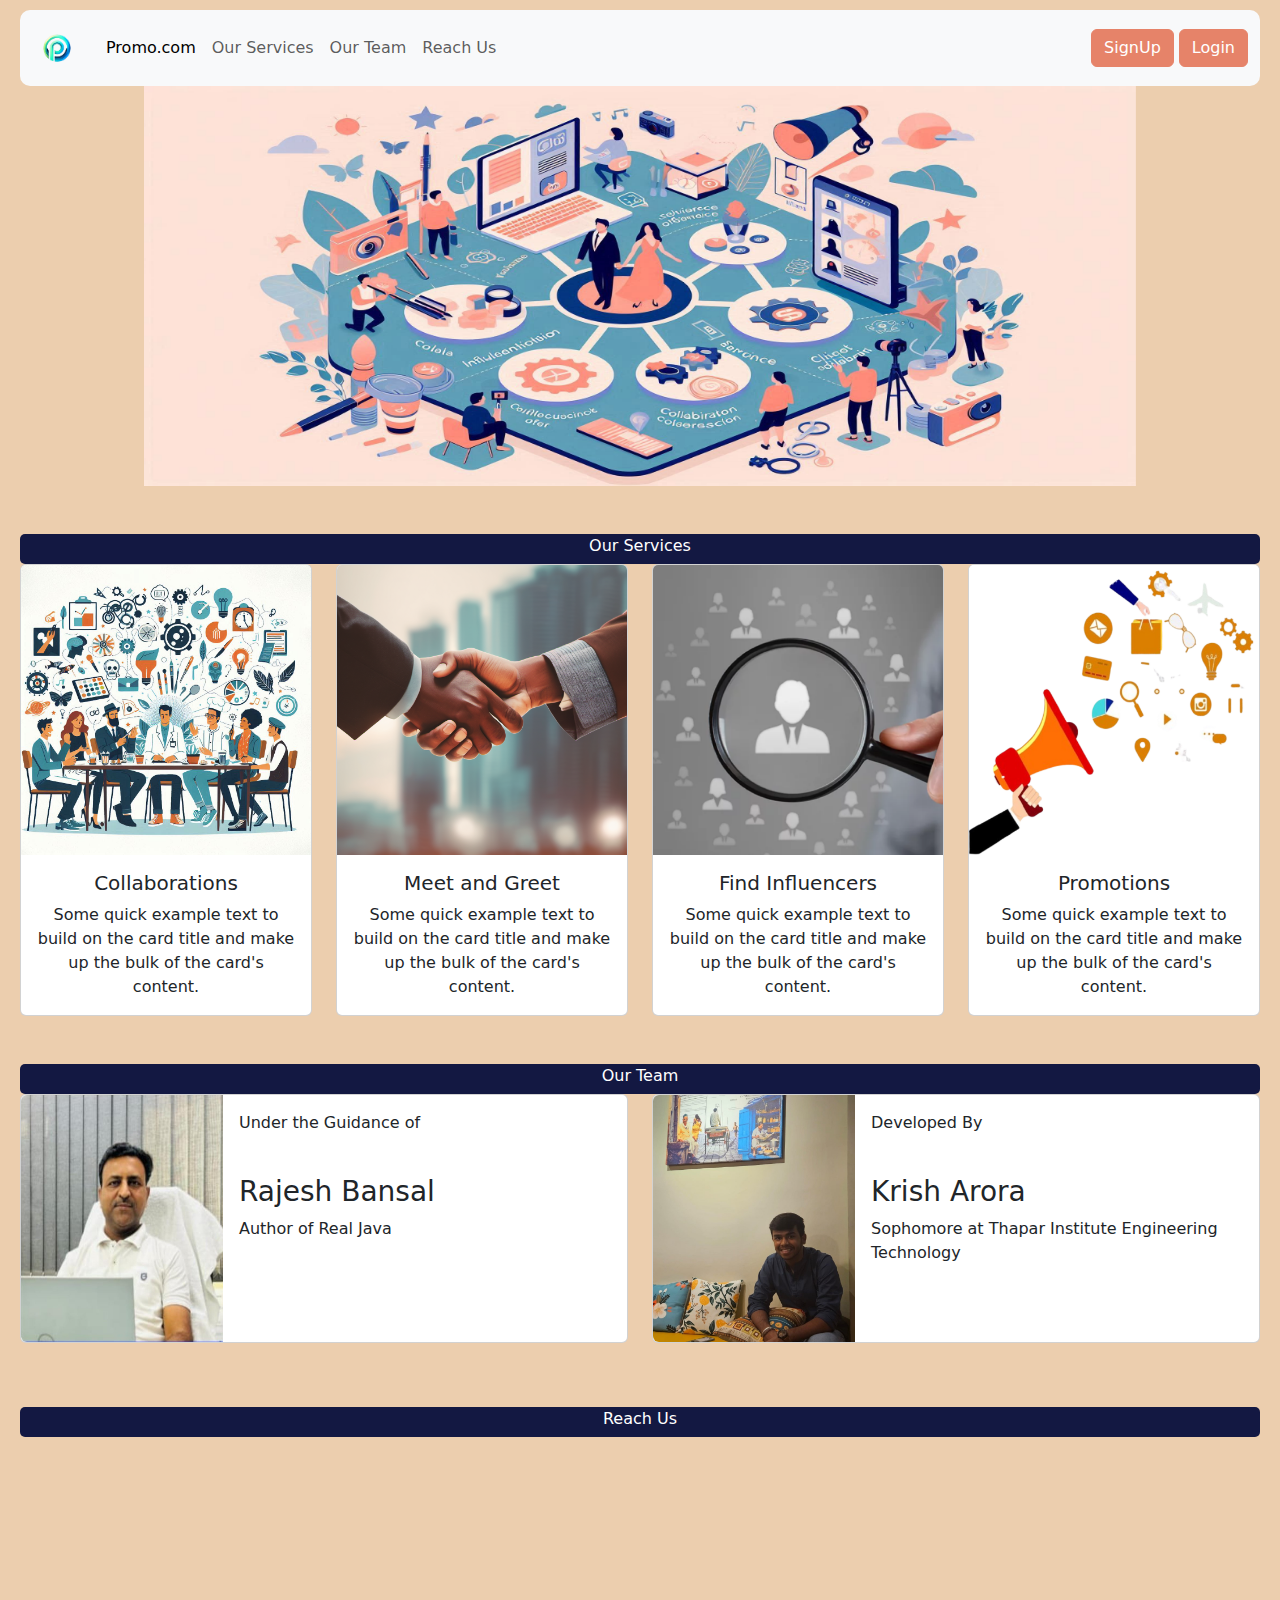
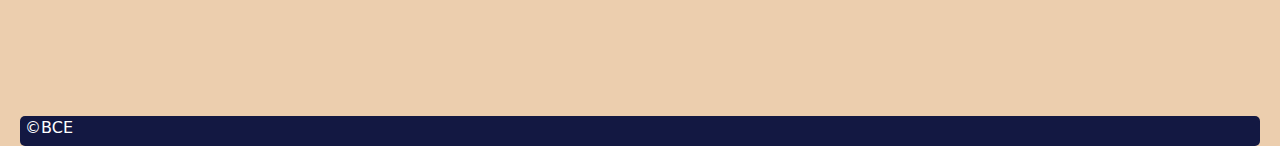
==== public/index.html @ 40227cfc "Done" ====
<!DOCTYPE html>
<html lang="en">
<head>
    <title>Index</title>
    <link href="https://cdn.jsdelivr.net/npm/bootstrap@5.3.3/dist/css/bootstrap.min.css" rel="stylesheet" integrity="sha384-QWTKZyjpPEjISv5WaRU9OFeRpok6YctnYmDr5pNlyT2bRjXh0JMhjY6hW+ALEwIH" crossorigin="anonymous">
    <script src="https://cdn.jsdelivr.net/npm/bootstrap@5.3.3/dist/js/bootstrap.bundle.min.js" integrity="sha384-YvpcrYf0tY3lHB60NNkmXc5s9fDVZLESaAA55NDzOxhy9GkcIdslK1eN7N6jIeHz" crossorigin="anonymous"></script>
    <link rel="stylesheet" href="style/index_style.css">
    <script src="https://code.jquery.com/jquery-3.7.1.min.js" integrity="sha256-/JqT3SQfawRcv/BIHPThkBvs0OEvtFFmqPF/lYI/Cxo=" crossorigin="anonymous"></script>
    <script src="script/index_script.js"></script>
</head>
<body>
  <!-- ================================================================================================================== -->
  <nav class="navbar navbar-expand-lg bg-body-tertiary" style="border-radius: 10px;">
    <div class="container-fluid">
      <a class="navbar-brand" href="/"><img src="Images/Designer__6_-removebg-preview.png" alt="" style="width: 50px;height :50px; border-radius: 50%;" ></a>
      <button class="navbar-toggler" type="button" data-bs-toggle="collapse" data-bs-target="#navbarSupportedContent" aria-controls="navbarSupportedContent" aria-expanded="false" aria-label="Toggle navigation">
        <span class="navbar-toggler-icon"></span>
      </button>
      <div class="collapse navbar-collapse" id="navbarSupportedContent">
        <ul class="navbar-nav me-auto mb-2 mb-lg-0">
          <li class="nav-item">
            <a class="nav-link active" aria-current="page" href="/">Promo.com</a>
          </li>
          <li class="nav-item">
            <a class="nav-link" href="#ourservices">Our Services</a>
          </li>
          <li class="nav-item">
            <a class="nav-link" href="#ourteam">Our Team</a>
          </li>
          <li class="nav-item">
            <a class="nav-link" href="#reachus">Reach Us</a>
          </li>
          
        </ul>
        <form class="d-flex" role="search">
          <button type="button" class="btn btn-primary mybutton" data-bs-toggle="modal" data-bs-target="#staticBackdropsign"  style="margin-right: 5px;">SignUp</button>
          <button type="button" class="btn btn-primary mybutton" data-bs-toggle="modal" data-bs-target="#staticBackdroplogin">Login</button>      
        </form>
      </div>
    </div>
  </nav>

  <!-- ================================================================================================================== -->

  <!-- <br><br> -->
  <div>
    <center>
      <div id="carouselExampleSlidesOnly" class="carousel slide" data-bs-ride="carousel" style="width: 80%">
        <div class="carousel-inner">
          <div class="carousel-item active" data-bs-interval="1500">
            <img src="Images/Designer (3).jpeg" style="height: 400px;" class="d-block w-100" alt="...">
          </div>
          <!-- <div class="carousel-item" data-bs-interval="1000">
            <img src="Images/Designer (4).jpeg" style="height: 400px;" class="d-block w-100" alt="...">
          </div> -->
          <div class="carousel-item" data-bs-interval="1500">
            <img src="Images/Designer (5).jpeg" style="height: 400px;" class="d-block w-100" alt="...">
          </div>
        </div>
      </div>
    </center>
  </div>
  
  <!-- ============================================================================================================================================================================================= -->
  <br><br>
  <div class="head" id="ourservices">
    <center>
      Our Services
    </center>
  </div>

  <div class="row">
    <div class="col-md-3">
      <div class="card">
        <img src="Images/Collab.jpeg" class="card-img-top" alt="...">
        <div class="card-body">
          <center>
            <h5 class="card-title">Collaborations</h5>
          <p class="card-text">Some quick example text to build on the card title and make up the bulk of the card's content.</p>
          </center>
        </div>
      </div>
    </div>
    <div class="col-md-3">
      <div class="card">
        <img src="Images/pixlr-image-generator-b4e72406-7cba-44a8-9b17-78b88fc8ffce.png" class="card-img-top" alt="...">
        <div class="card-body">
          <center>
            <h5 class="card-title">Meet and Greet</h5>
          <p class="card-text">Some quick example text to build on the card title and make up the bulk of the card's content.</p>
          </center>
        </div>
      </div>
    </div>
    <div class="col-md-3">
      <div class="card">
        <img src="Images/Find (Custom) (1) (Custom).png" class="card-img-top" alt="...">
        <div class="card-body">
          <center>
            <h5 class="card-title">Find Influencers</h5>
          <p class="card-text">Some quick example text to build on the card title and make up the bulk of the card's content.</p>
          </center>
        </div>
      </div>
    </div>
    <div class="col-md-3">
      <div class="card">
        <img src="Images/Promo__Custom_-removebg-preview (Custom).png"  class="card-img-top" alt="...">
        <div class="card-body">
          <center>
            <h5 class="card-title">Promotions</h5>
          <p class="card-text">Some quick example text to build on the card title and make up the bulk of the card's content.</p>
          </center>
        </div>
      </div>
    </div>
   
    
  </div>

  <!-- ============================================================================================================================================================================================= -->
  <br><br>
  <div class="head" id="ourteam">
    <center>
      Our Team
    </center>
  </div>

  <div class="row">
    <div class="col-md-6">
      <div class="card mb-3">
        <div class="row g-0">
          <div class="col-md-4">
            <img src="Images/Sir (Custom).jpg" class="img-fluid rounded-start" alt="...">
          </div>
          <div class="col-md-8">
            <div class="card-body">
              <p>Under the Guidance of</p>
              <br>
              <h3 class="card-title">Rajesh Bansal</h3>
              <p class="card-text">Author of Real Java</p>
            </div>
          </div>
        </div>
      </div>
    </div>
    <div class="col-md-6">
      <div class="card mb-3">
        <div class="row g-0">
          <div class="col-md-4">
            <img src="Images/Krish (Custom).jpg" class="img-fluid rounded-start" alt="...">
          </div>
          <div class="col-md-8">
            <div class="card-body">
              <p>Developed By</p>
              <br>
              <h3 class="card-title">Krish Arora</h3>
              <p class="card-text">Sophomore at Thapar Institute Engineering Technology</p>
            </div>
          </div>
        </div>
      </div>
    </div>
  </div>

  <!-- ============================================================================================================================================================================== -->

  <br><br>
  <div class="head" id="reachus">
    <center>
      Reach Us
    </center>
  </div>

  <center>
    <iframe src="https://www.google.com/maps/embed?pb=!1m18!1m12!1m3!1d1761813.5933621197!2d74.39832320327115!3d30.40654528162124!2m3!1f0!2f0!3f0!3m2!1i1024!2i768!4f13.1!3m3!1m2!1s0x391028ab86533db5%3A0x93cc1f72eae1c9a8!2sThapar%20Institute%20of%20Engineering%20%26%20Technology!5e0!3m2!1sen!2sin!4v1721150643513!5m2!1sen!2sin" style="border:0; width: 100%; height: 200px;" allowfullscreen="" loading="lazy" referrerpolicy="no-referrer-when-downgrade"></iframe>
  </center>
  <br><br><br>
  <div class="head">
    &nbsp;&copy;BCE
  </div>
  

  <!-- ============================================================================================================================================================================================= -->

    <div class="modal fade" id="staticBackdropsign" data-bs-backdrop="static" data-bs-keyboard="false" tabindex="-1" aria-labelledby="staticBackdropLabel" aria-hidden="true">
        <div class="modal-dialog">
          <div class="modal-content">
            <div class="modal-header">
              <h1 class="modal-title fs-5" id="staticBackdropLabel">SignUp</h1>
              <button type="button" class="btn-close" data-bs-dismiss="modal" aria-label="Close"></button>
            </div>
            <div class="modal-body">
                <form>
                    <div class="mb-3">
                      <label for="exampleInputEmail1" class="form-label">Email address</label>
                      <input name="txtEmail" type="email" class="form-control field" id="exampleInputEmail1sign" aria-describedby="emailHelp">
                      <span id="e" style="color: red;"></span>
                    </div>
                    <div class="mb-3">
                      <label for="exampleInputPassword1" class="form-label">Set Password</label>
                      <input name="pwd" type="password" class="form-control field" id="exampleInputPassword1sign">
                      <span id="p" style="color: red;"></span>
                    </div>
                    <div>
                        <label class="form-label">Account Type</label>
                        <select name="utype" class="form-select field" aria-label="Default select example" id="utype">
                            <option selected>--Select--</option>
                            <option>Influencer</option>
                            <option>Collaborator</option>
                          </select>
                          <span id="u" style="color: red;"></span>
                    </div>
                  </form>
            </div>
            <div class="modal-footer">
              <button type="button" class="btn btn-secondary"  data-bs-dismiss="modal">Close</button>
              <button type="button" class="btn btn-primary mybutton" id="sign">SignUp</button>
            </div>
          </div>
        </div>
      </div>

      <!-- ============================================================================================================================================================================================= -->


      <div class="modal fade" id="staticBackdroplogin" data-bs-backdrop="static" data-bs-keyboard="false" tabindex="-1" aria-labelledby="staticBackdropLabel" aria-hidden="true">
        <div class="modal-dialog">
          <div class="modal-content">
            <div class="modal-header">
              <h1 class="modal-title fs-5" id="staticBackdropLabel">Login</h1>
              <button type="button" class="btn-close" data-bs-dismiss="modal" aria-label="Close"></button>
            </div>
            <div class="modal-body">
                <form>
                    <div class="mb-3">
                      <label  for="exampleInputEmail1" class="form-label">Email address</label>
                      <input name="email" type="email" class="form-control field" id="exampleInputEmail1login" aria-describedby="emailHelp">
                      <span id="fe" style="color: red;"></span>
                    </div>
                    <div class="mb-3">
                      <label for="exampleInputPassword1" class="form-label">Password</label>
                      <input type="password" class="form-control field" id="exampleInputPassword1login">
                      <span id="ip" style="color: red;"></span>
                      <button type="button" class="btn btn-link" id="forgot">Forgot Password?</button>
                    </div>
                    
                  </form>
            </div>
            <div class="modal-footer">
              <button type="button" class="btn btn-secondary"  data-bs-dismiss="modal">Close</button>
              <button type="button" class="btn btn-primary mybutton" id="login">Login</button>
            </div>
          </div>
        </div>
      </div>


</body>
</html>
---- public/style/index_style.css ----
body{
    padding:10px 20px 0px 20px;
    background-color: rgb(236, 206, 174);
}
.mybutton{
    background-color: rgb(230, 131, 105);
    border-color: rgb(230, 131, 105);
}
/* .mybutton:hover{
    background-color: rgb(19, 24, 66);
    border-color: rgb(19, 24, 66);
} */
/* .field{
    border-color: black;
} */
.head{
    width: inherit;
    height: 30px;
    color: white;
    background-color: rgb(19, 24, 66);
    /* padding: 10px; */
    border-radius: 5px;
    
}
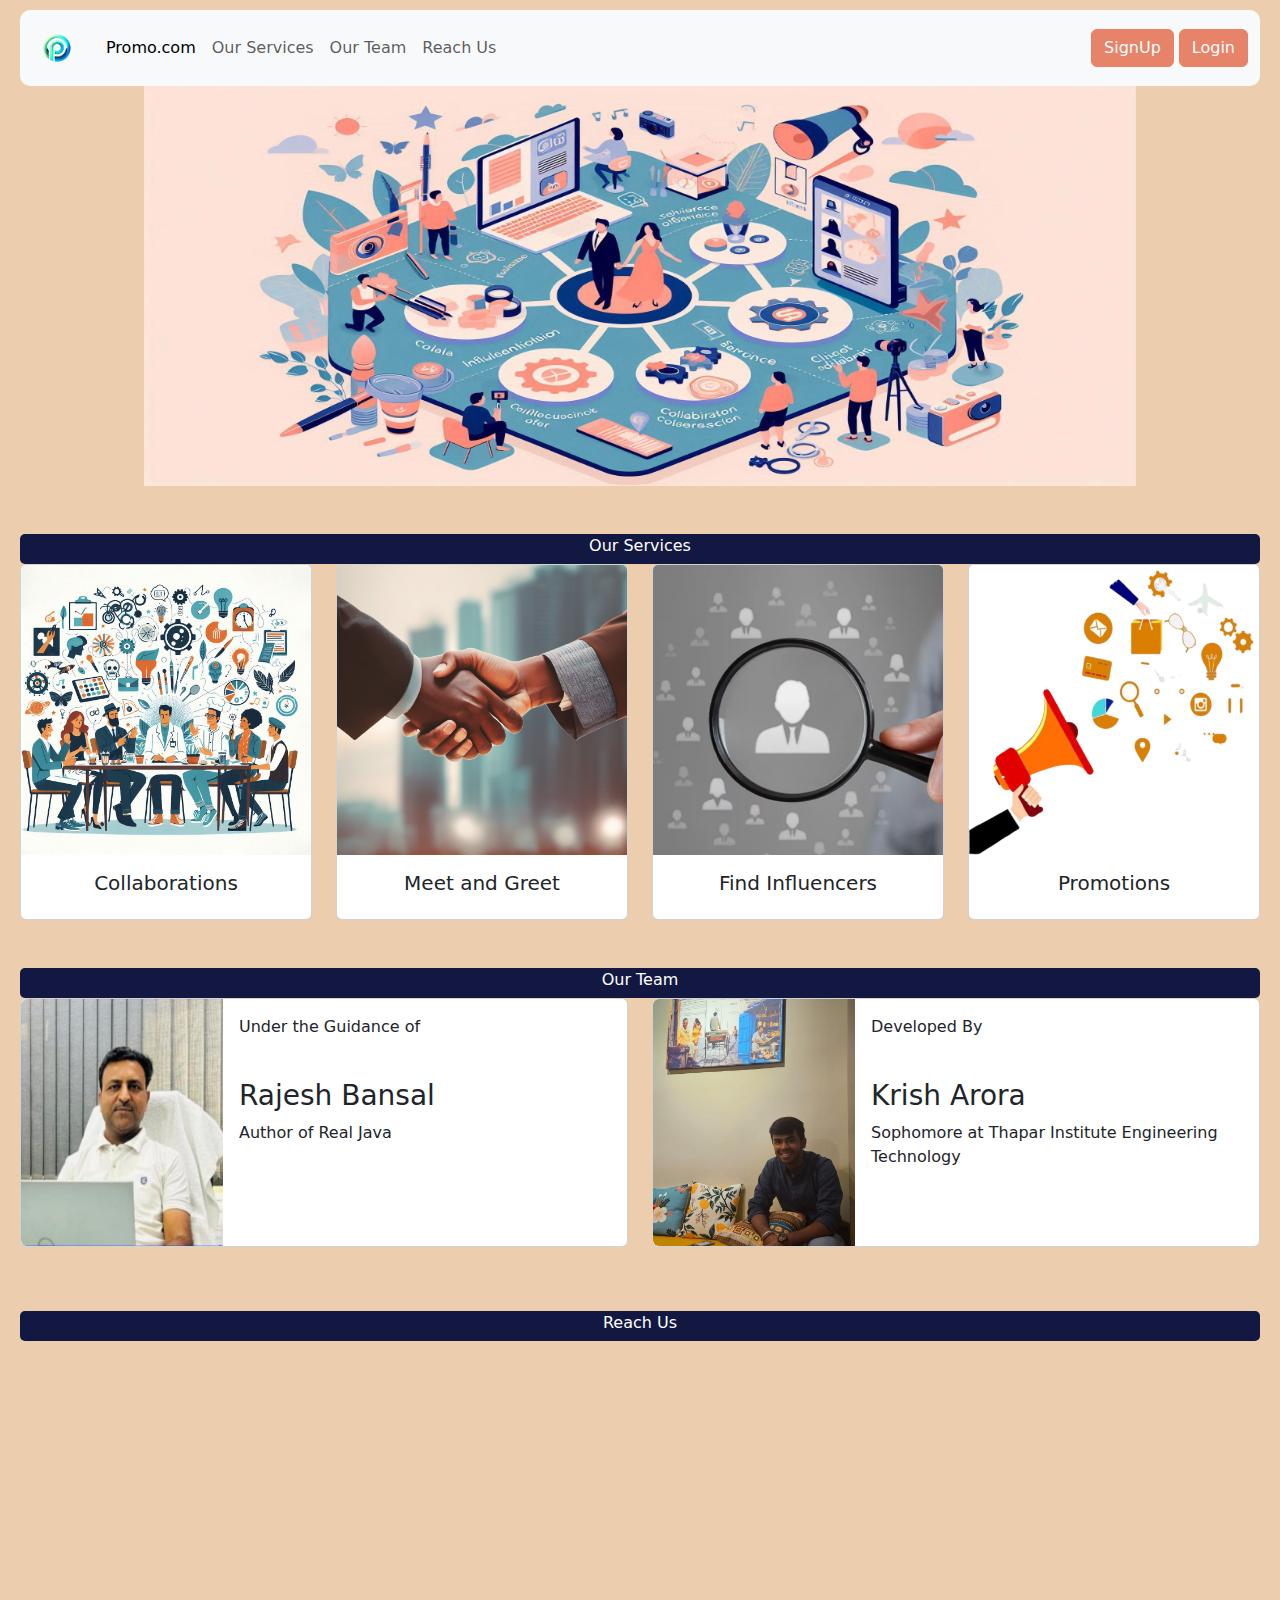
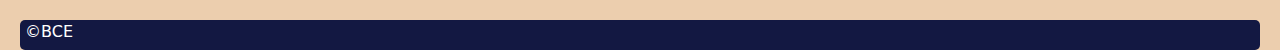
==== commit df25948f: "c" ====
--- a/public/index.html
+++ b/public/index.html
@@ -76,7 +76,7 @@
         <div class="card-body">
           <center>
             <h5 class="card-title">Collaborations</h5>
-          <p class="card-text">Some quick example text to build on the card title and make up the bulk of the card's content.</p>
+          <p class="card-text"></p>
           </center>
         </div>
       </div>
@@ -87,7 +87,7 @@
         <div class="card-body">
           <center>
             <h5 class="card-title">Meet and Greet</h5>
-          <p class="card-text">Some quick example text to build on the card title and make up the bulk of the card's content.</p>
+          <p class="card-text"></p>
           </center>
         </div>
       </div>
@@ -98,7 +98,7 @@
         <div class="card-body">
           <center>
             <h5 class="card-title">Find Influencers</h5>
-          <p class="card-text">Some quick example text to build on the card title and make up the bulk of the card's content.</p>
+          <p class="card-text"></p>
           </center>
         </div>
       </div>
@@ -109,7 +109,7 @@
         <div class="card-body">
           <center>
             <h5 class="card-title">Promotions</h5>
-          <p class="card-text">Some quick example text to build on the card title and make up the bulk of the card's content.</p>
+          <p class="card-text"></p>
           </center>
         </div>
       </div>
--- a/public/style/index_style.css
+++ b/public/style/index_style.css
@@ -21,5 +21,6 @@
     /* padding: 10px; */
     border-radius: 5px;
     
+    
 }
 
